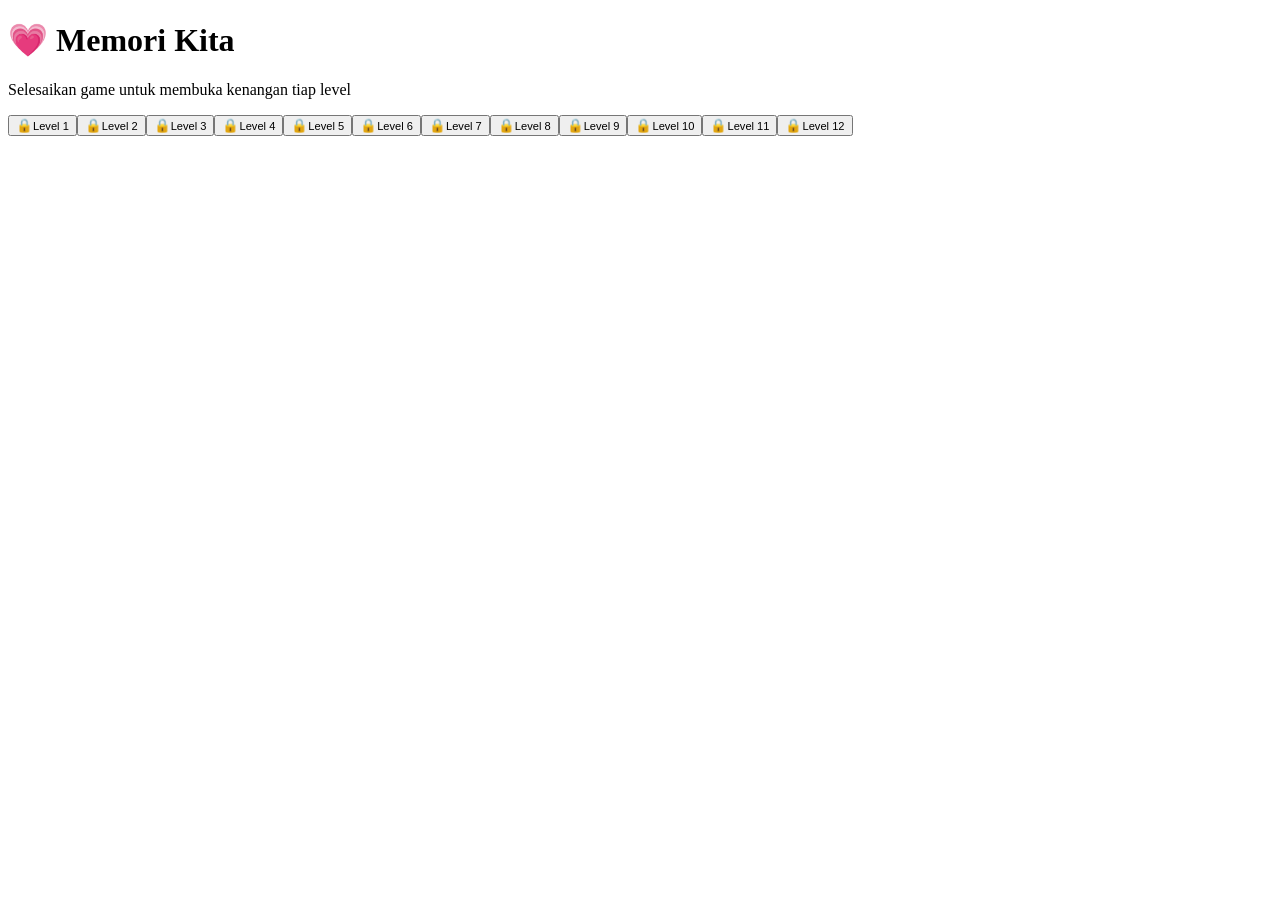
==== index.html @ 0c0dad70 "Add files via upload" ====
<!DOCTYPE html>
<html lang="id">
<head>
  <meta charset="utf-8">
  <meta name="viewport" content="width=device-width, initial-scale=1, viewport-fit=cover">
  <title>Memori Kita</title>
  <link rel="stylesheet" href="style.css">
</head>
<body>
  <main>
    <h1>💗 Memori Kita</h1>
    <p class="sub">Selesaikan game untuk membuka kenangan tiap level</p>
    <div class="grid" id="grid"></div>
  </main>

  <!-- Popup untuk game dan kenangan -->
  <div class="ov" id="ov"><div class="box" id="box"></div></div>

  <script src="script.js"></script>
</body>
</html>
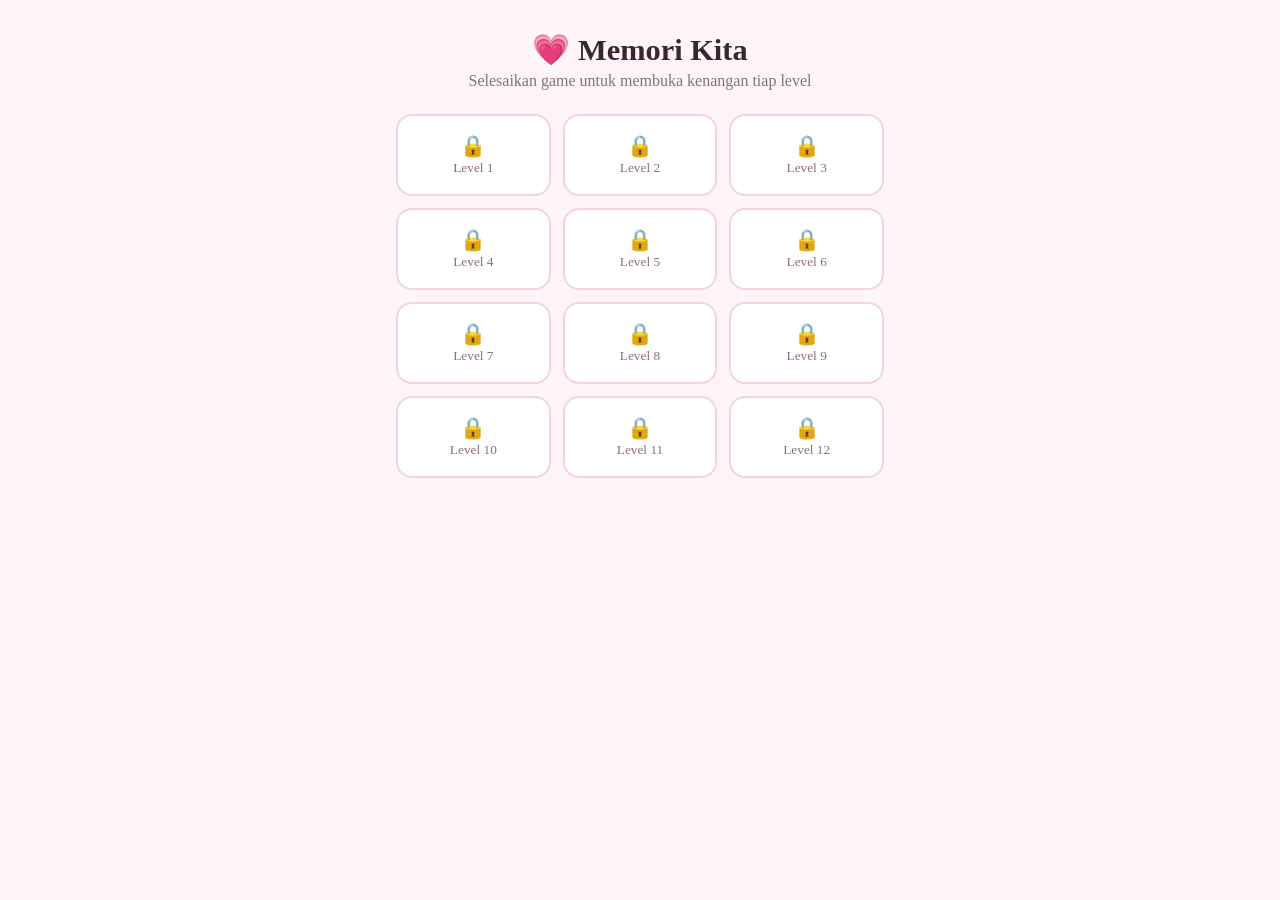
==== commit d368cd62: "Add files via upload" ====
--- a/index.html
+++ b/index.html
@@ -4,7 +4,116 @@
   <meta charset="utf-8">
   <meta name="viewport" content="width=device-width, initial-scale=1, viewport-fit=cover">
   <title>Memori Kita</title>
-  <link rel="stylesheet" href="style.css">
+  <style>
+/* ===== Warna (tema terang) ===== */
+:root {
+  --bg: #fff5f7;
+  --card: #fff;
+  --ink: #3a2530;
+  --mute: #8a6f7a;
+  --pink: #e8476e;
+  --line: #f3d3dc;
+  box-sizing: border-box;
+  padding-top: env(safe-area-inset-top, 0px);
+  padding-bottom: env(safe-area-inset-bottom, 0px);
+}
+
+/* ===== Warna (tema gelap, otomatis mengikuti HP/browser) ===== */
+@media (prefers-color-scheme: dark) {
+  :root:not([data-theme="light"]) {
+    --bg: #1d1418;
+    --card: #2a1d23;
+    --ink: #f6e6ec;
+    --mute: #b79aa6;
+    --pink: #ff6b8f;
+    --line: #4a3039;
+  }
+}
+:root[data-theme="dark"] {
+  --bg: #1d1418;
+  --card: #2a1d23;
+  --ink: #f6e6ec;
+  --mute: #b79aa6;
+  --pink: #ff6b8f;
+  --line: #4a3039;
+}
+
+html { scroll-padding-top: env(safe-area-inset-top, 0px); }
+* { box-sizing: border-box; }
+
+body {
+  margin: 0;
+  background: var(--bg);
+  color: var(--ink);
+  font-family: Georgia, 'Times New Roman', serif;
+  min-height: 100vh;
+}
+
+main { max-width: 520px; margin: 0 auto; padding: 24px 16px 40px; }
+h1 { text-align: center; margin: 8px 0 4px; font-size: 1.9rem; }
+.sub { text-align: center; color: var(--mute); margin: 0 0 24px; }
+
+/* ===== Kotak level 1-12 ===== */
+.grid { display: grid; grid-template-columns: repeat(3, 1fr); gap: 12px; }
+.lv {
+  background: var(--card);
+  border: 2px solid var(--line);
+  border-radius: 16px;
+  padding: 18px 6px;
+  text-align: center;
+  cursor: pointer;
+  font: inherit;
+  color: inherit;
+}
+.lv b { display: block; font-size: 1.3rem; }
+.lv small { color: var(--mute); }
+.lv.open { border-color: var(--pink); }
+.lv.open small { color: var(--pink); }
+.lv:active { transform: scale(.96); }
+
+/* ===== Popup ===== */
+.ov {
+  position: fixed; inset: 0;
+  background: rgba(0, 0, 0, .55);
+  display: none;
+  align-items: center; justify-content: center;
+  padding: 16px; z-index: 9;
+}
+.ov.on { display: flex; }
+.box {
+  background: var(--card);
+  border-radius: 20px;
+  padding: 20px;
+  width: 100%; max-width: 380px;
+  text-align: center;
+  max-height: 92vh; overflow: auto;
+}
+.box h2 { margin: 0 0 6px; }
+.box p { color: var(--mute); margin: 6px 0 12px; }
+
+/* ===== Game ===== */
+canvas {
+  width: 100%; max-width: 300px; aspect-ratio: 1;
+  background: var(--bg);
+  border: 2px solid var(--line);
+  border-radius: 12px;
+  touch-action: none;
+}
+.pad { display: grid; grid-template-columns: repeat(3, 56px); gap: 6px; justify-content: center; margin: 12px 0; }
+.pad button { height: 48px; font-size: 1.3rem; background: var(--line); color: var(--ink); border: 0; border-radius: 10px; cursor: pointer; }
+.b { display: inline-block; text-decoration: none; background: var(--pink); color: #fff; border: 0; border-radius: 12px; padding: 10px 18px; font: inherit; cursor: pointer; }
+
+/* ===== Game kartu (Level 2) ===== */
+.cards { display: grid; grid-template-columns: repeat(4, 1fr); gap: 8px; margin: 8px 0 12px; }
+.card { aspect-ratio: 1; font-size: 1.6rem; background: var(--line); color: var(--mute); border: 0; border-radius: 12px; cursor: pointer; }
+.card.up { background: var(--card); border: 2px solid var(--pink); color: var(--ink); }
+.sc { font-weight: bold; color: var(--pink); }
+
+/* ===== Kartu kenangan ===== */
+.mem { text-align: left; background: var(--bg); border-radius: 12px; padding: 12px; margin: 8px 0; }
+.mem small { color: var(--mute); }
+
+</style>
 </head>
 <body>
   <main>
@@ -16,6 +125,301 @@
   <!-- Popup untuk game dan kenangan -->
   <div class="ov" id="ov"><div class="box" id="box"></div></div>
 
-  <script src="script.js"></script>
+  <script>
+/* =========================================================
+   1. ISI KENANGAN
+   Ganti teks di sini dengan kenangan kalian.
+   Kunci angka = nomor level (1-12).
+   ========================================================= */
+const MEMORIES = {
+  1: [
+    { tgl: "Tanggal kenangan", teks: "Tulis kenangan kalian untuk Level 1 di sini." },
+    { tgl: "Tanggal lain", teks: "Tambah kenangan lain sebanyak yang kamu mau." }
+  ]
+  // 2: [{ tgl: "...", teks: "..." }],
+  // 3: [...], dst.
+};
+
+/* =========================================================
+   2. DAFTAR GAME TIAP LEVEL
+   Level 1 = game ular. Level lain tinggal ditambahkan
+   dengan pola yang sama: { nama, target, run: fungsiGame }
+   ========================================================= */
+const GAMES = {
+  1: {
+    nama: "Game Ular", target: 11, mount: "cv", run: snake,
+    info: "Capai skor <b>lebih dari 10</b> untuk membuka level ini.",
+    html: "<canvas id='cv' width='300' height='300'></canvas>" +
+          "<div>Skor: <span class='sc' id='sc'>0</span> / 11</div>" +
+          "<div class='pad' id='pad'></div>"
+  },
+  2: {
+    nama: "Cocokkan Kartu", target: 8, mount: "cards", run: cards,
+    info: "Cocokkan semua <b>8 pasang</b> kartu untuk membuka level ini.",
+    html: "<div class='cards' id='cards'></div>" +
+          "<div>Pasangan: <span class='sc' id='sc'>0</span> / 8</div>"
+  }
+};
+
+/* Level yang sudah boleh dimainkan. Selain ini = "Level masih dikunci!"
+   Untuk membuka level lain nanti, tambahkan nomornya, misalnya [1, 2]. */
+const AKTIF = [2];
+
+/* Tujuan setelah game selesai. Level 2 menuju presentasi Canva.
+   Ganti link di bawah dengan link Canva kamu (Share → Link, "Bisa melihat"). */
+const LINKS = {
+  2: "https://iyelnomi.my.canva.site/"
+};
+
+/* =========================================================
+   3. STATUS LEVEL TERBUKA (disimpan di browser)
+   ========================================================= */
+let unlocked = {};
+try { unlocked = JSON.parse(localStorage.getItem("memori-unlocked") || "{}"); } catch (e) {}
+
+function save() {
+  try { localStorage.setItem("memori-unlocked", JSON.stringify(unlocked)); } catch (e) {}
+}
+
+/* =========================================================
+   4. TAMPILAN LEVEL 1-12
+   ========================================================= */
+const grid = document.getElementById("grid");
+const ov = document.getElementById("ov");
+const box = document.getElementById("box");
+let stop = null; // fungsi untuk menghentikan game yang sedang jalan
+
+function render() {
+  grid.innerHTML = "";
+  for (let n = 1; n <= 12; n++) {
+    const b = document.createElement("button");
+    const open = AKTIF.includes(n) && unlocked[n];
+    b.className = "lv" + (open ? " open" : "");
+    b.innerHTML = "<b>" + (open ? "💖" : "🔒") + "</b><small>Level " + n + "</small>";
+    b.onclick = () => openLevel(n);
+    grid.appendChild(b);
+  }
+}
+
+function show() { ov.classList.add("on"); }
+function hide() {
+  ov.classList.remove("on");
+  if (stop) { stop(); stop = null; }
+}
+ov.onclick = e => { if (e.target === ov) hide(); };
+
+/* =========================================================
+   5. BUKA LEVEL: tampilkan game atau kenangan
+   ========================================================= */
+function openLevel(n) {
+  // Level yang belum aktif: tampilkan pesan terkunci
+  if (!AKTIF.includes(n) || !GAMES[n]) {
+    box.innerHTML = "<h2>🔒 Level masih dikunci!</h2><button class='b' onclick='hide()'>Tutup</button>";
+    return show();
+  }
+  if (unlocked[n]) return showReward(n);
+
+  const g = GAMES[n];
+  box.innerHTML =
+    "<h2>" + g.nama + " · Level " + n + "</h2>" +
+    "<p>" + g.info + "</p>" +
+    g.html +
+    "<button class='b' onclick='hide()'>Tutup</button>";
+  show();
+  stop = g.run(document.getElementById(g.mount), n, g.target);
+}
+
+// Hadiah setelah level terbuka: link Canva kalau ada, kalau tidak tampilkan kenangan
+function showReward(n) {
+  if (LINKS[n]) {
+    box.innerHTML =
+      "<h2>💖 Level " + n + "</h2>" +
+      "<p>Kejutan untukmu sudah menunggu!</p>" +
+      "<a class='b' href='" + LINKS[n] + "' target='_blank' rel='noopener'>Buka presentasi 💗</a>" +
+      "<br><br><button class='b' onclick='hide()'>Tutup</button>";
+    return show();
+  }
+  showMemories(n);
+}
+
+function showMemories(n) {
+  const list = (MEMORIES[n] || []).map(x =>
+    "<div class='mem'><small>" + x.tgl + "</small><div>" + x.teks + "</div></div>"
+  ).join("") || "<p>Belum ada kenangan yang ditulis.</p>";
+  box.innerHTML = "<h2>💖 Level " + n + "</h2>" + list + "<button class='b' onclick='hide()'>Tutup</button>";
+  show();
+}
+
+function win(n) {
+  unlocked[n] = true;
+  save();
+  render();
+  box.innerHTML = "<h2>🎉 Berhasil!</h2><p>Level " + n + " terbuka.</p><button class='b' onclick='showReward(" + n + ")'>Lanjut</button>";
+}
+
+/* =========================================================
+   6. GAME ULAR (Level 1)
+   ========================================================= */
+function snake(cv, n, target) {
+  const c = cv.getContext("2d");
+  const N = 15, S = 20; // 15x15 kotak, tiap kotak 20px
+  let sn = [{ x: 7, y: 7 }], dir = { x: 1, y: 0 }, nd = dir;
+  let food, score = 0, t, alive = true;
+
+  const css = v => getComputedStyle(document.documentElement).getPropertyValue(v).trim() || "#e8476e";
+
+  // Taruh makanan di tempat kosong
+  function place() {
+    do {
+      food = { x: Math.floor(Math.random() * N), y: Math.floor(Math.random() * N) };
+    } while (sn.some(s => s.x == food.x && s.y == food.y));
+  }
+
+  // Ganti arah (tidak boleh langsung berbalik)
+  function setDir(x, y) {
+    if (x == -dir.x && y == -dir.y) return;
+    nd = { x, y };
+  }
+
+  // Kontrol keyboard
+  function key(e) {
+    const k = { ArrowUp: [0, -1], ArrowDown: [0, 1], ArrowLeft: [-1, 0], ArrowRight: [1, 0] }[e.key];
+    if (k) { e.preventDefault(); setDir(...k); }
+  }
+  document.addEventListener("keydown", key);
+
+  // Kontrol tombol di layar
+  const pad = document.getElementById("pad");
+  [["", 0, 0], ["▲", 0, -1], ["", 0, 0], ["◀", -1, 0], ["▼", 0, 1], ["▶", 1, 0]].forEach(a => {
+    const b = document.createElement("button");
+    b.textContent = a[0];
+    if (a[0]) b.onclick = () => setDir(a[1], a[2]);
+    else b.style.visibility = "hidden";
+    pad.appendChild(b);
+  });
+
+  // Kontrol geser (swipe) di HP
+  let sx, sy;
+  cv.addEventListener("touchstart", e => { sx = e.touches[0].clientX; sy = e.touches[0].clientY; }, { passive: true });
+  cv.addEventListener("touchend", e => {
+    const dx = e.changedTouches[0].clientX - sx;
+    const dy = e.changedTouches[0].clientY - sy;
+    if (Math.max(Math.abs(dx), Math.abs(dy)) < 20) return;
+    Math.abs(dx) > Math.abs(dy) ? setDir(dx > 0 ? 1 : -1, 0) : setDir(0, dy > 0 ? 1 : -1);
+  });
+
+  // Gambar makanan dan ular
+  function draw() {
+    c.clearRect(0, 0, 300, 300);
+    c.fillStyle = "#ffb347";
+    c.beginPath(); c.arc(food.x * S + 10, food.y * S + 10, 8, 0, 7); c.fill();
+    c.fillStyle = css("--pink");
+    sn.forEach((s, i) => {
+      c.globalAlpha = i ? 0.85 : 1;
+      c.fillRect(s.x * S + 1, s.y * S + 1, S - 2, S - 2);
+    });
+    c.globalAlpha = 1;
+  }
+
+  // Satu langkah game
+  function tick() {
+    dir = nd;
+    const h = { x: sn[0].x + dir.x, y: sn[0].y + dir.y };
+
+    // Kena dinding atau badan sendiri = game over
+    if (h.x < 0 || h.y < 0 || h.x >= N || h.y >= N || sn.some(s => s.x == h.x && s.y == h.y)) {
+      clearInterval(t); alive = false;
+      c.fillStyle = "rgba(0,0,0,.6)"; c.fillRect(0, 0, 300, 300);
+      c.fillStyle = "#fff"; c.font = "20px Georgia"; c.textAlign = "center";
+      c.fillText("Game over! Skor " + score, 150, 145);
+      c.font = "14px Georgia";
+      c.fillText("Ketuk di sini untuk coba lagi", 150, 172);
+      return;
+    }
+
+    sn.unshift(h);
+    if (h.x == food.x && h.y == food.y) {
+      // Makan: skor naik, ular memanjang
+      score++;
+      document.getElementById("sc").textContent = score;
+      place();
+      if (score >= target) { // menang, buka level
+        clearInterval(t); cleanup(); draw();
+        setTimeout(() => win(n), 300);
+        return;
+      }
+    } else {
+      sn.pop();
+    }
+    draw();
+  }
+
+  function cleanup() { document.removeEventListener("keydown", key); }
+
+  function start() {
+    sn = [{ x: 7, y: 7 }]; dir = nd = { x: 1, y: 0 }; score = 0; alive = true;
+    document.getElementById("sc").textContent = 0;
+    place(); clearInterval(t);
+    t = setInterval(tick, 130); // kecepatan: makin kecil makin cepat
+    draw();
+  }
+
+  cv.addEventListener("click", () => { if (!alive) start(); }); // ketuk untuk main ulang
+  start();
+
+  // Dipanggil saat popup ditutup
+  return () => { clearInterval(t); cleanup(); };
+}
+
+/* =========================================================
+   7. GAME COCOKKAN KARTU (Level 2)
+   16 kartu, cari 8 pasang yang sama
+   ========================================================= */
+function cards(el, n, target) {
+  const em = ["💗", "🌹", "🍫", "🎀", "🧸", "🌙", "⭐", "🍓"];
+  const deck = em.concat(em).sort(() => Math.random() - 0.5); // acak urutan
+  let open = [], found = 0, lock = false, timer;
+
+  deck.forEach(e => {
+    const b = document.createElement("button");
+    b.className = "card";
+    b.textContent = "?";
+    b.onclick = () => {
+      if (lock || b.classList.contains("up")) return;
+      b.classList.add("up");
+      b.textContent = e;
+      open.push({ b, e });
+      if (open.length < 2) return;
+
+      lock = true; // kunci klik sampai dua kartu dicek
+      const [x, y] = open;
+      open = [];
+      if (x.e === y.e) {
+        // Cocok
+        found++;
+        document.getElementById("sc").textContent = found;
+        lock = false;
+        if (found >= target) timer = setTimeout(() => win(n), 500);
+      } else {
+        // Tidak cocok: tutup lagi
+        timer = setTimeout(() => {
+          [x, y].forEach(o => { o.b.classList.remove("up"); o.b.textContent = "?"; });
+          lock = false;
+        }, 700);
+      }
+    };
+    el.appendChild(b);
+  });
+
+  // Dipanggil saat popup ditutup
+  return () => clearTimeout(timer);
+}
+
+/* =========================================================
+   8. JALANKAN
+   ========================================================= */
+render();
+
+</script>
 </body>
 </html>
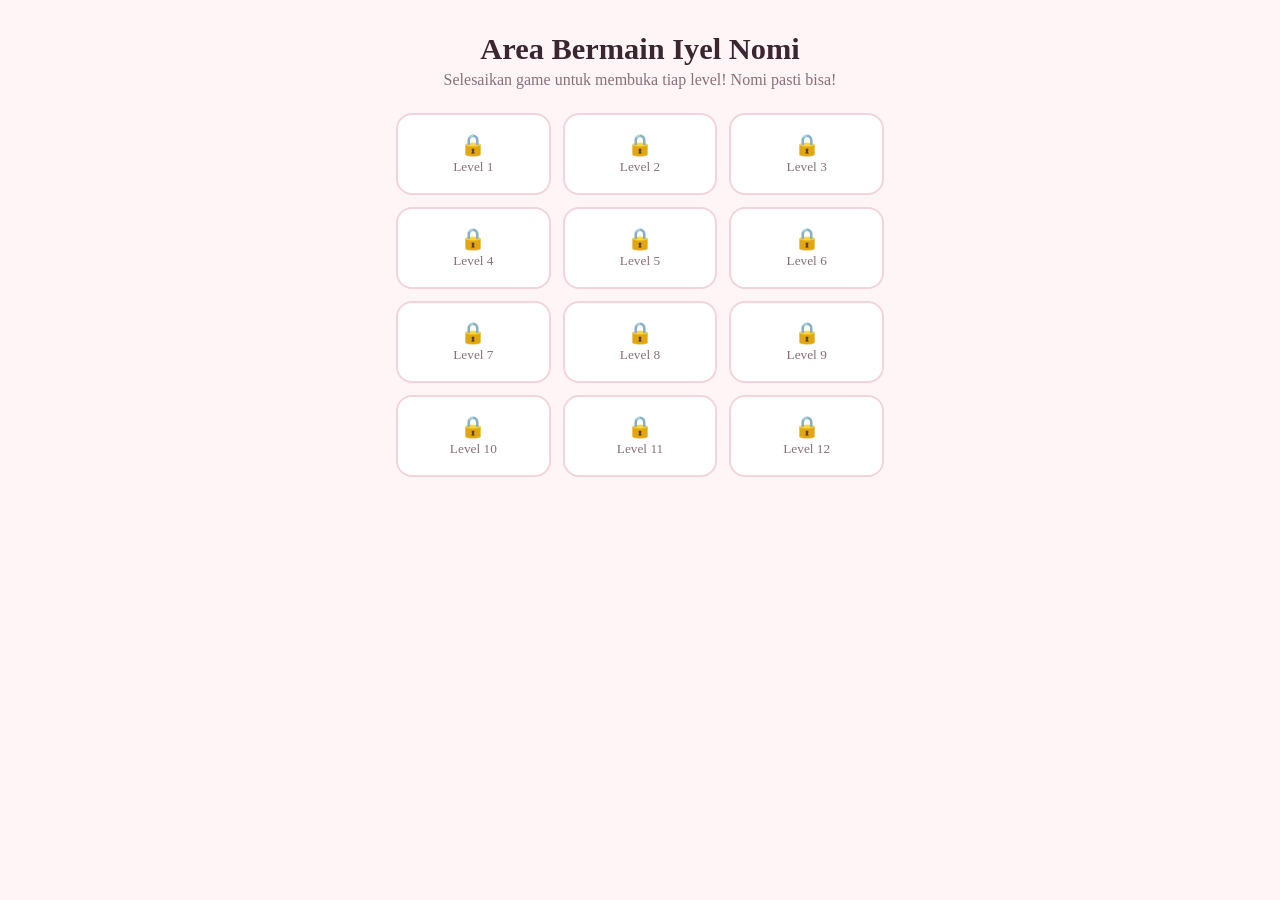
==== commit f43dfa71: "Update index.html" ====
--- a/index.html
+++ b/index.html
@@ -117,8 +117,8 @@
 </head>
 <body>
   <main>
-    <h1>💗 Memori Kita</h1>
-    <p class="sub">Selesaikan game untuk membuka kenangan tiap level</p>
+    <h1> Area Bermain Iyel Nomi </h1>
+    <p class="sub">Selesaikan game untuk membuka tiap level! Nomi pasti bisa!</p>
     <div class="grid" id="grid"></div>
   </main>
 
